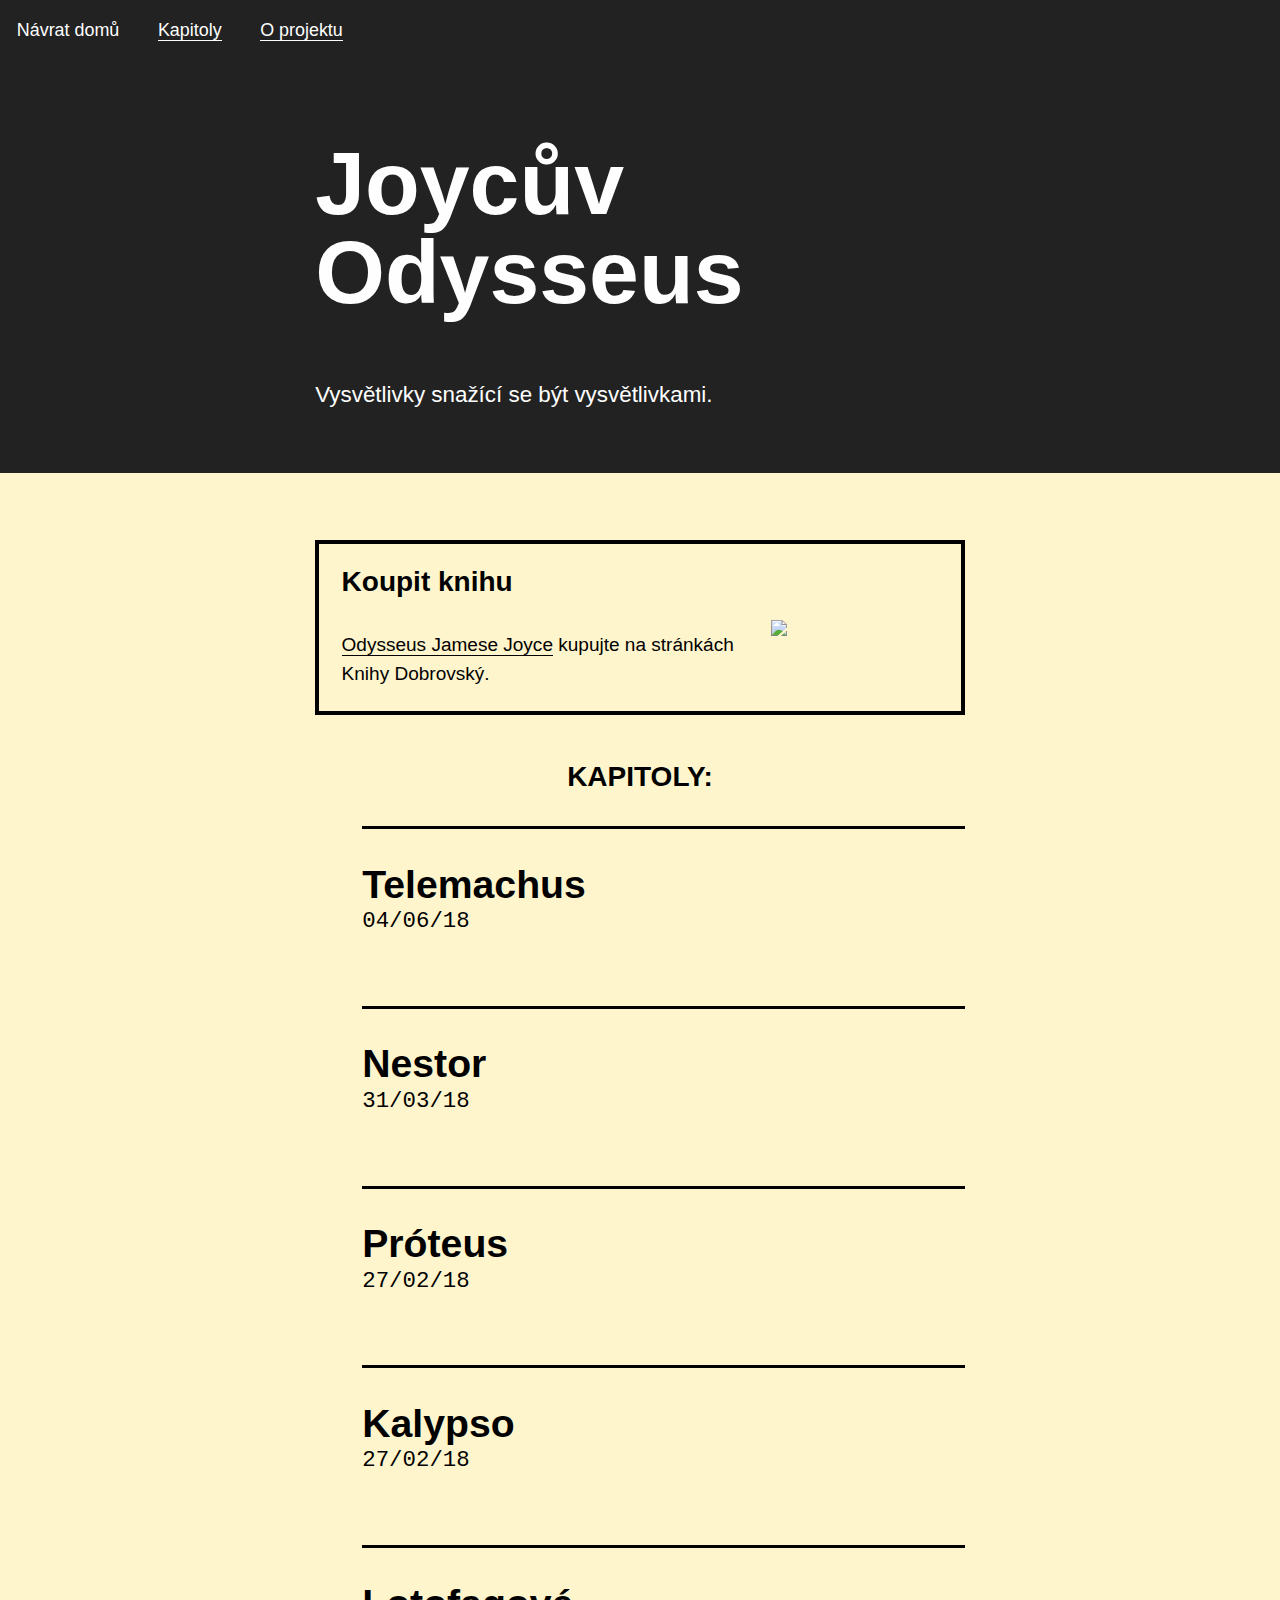
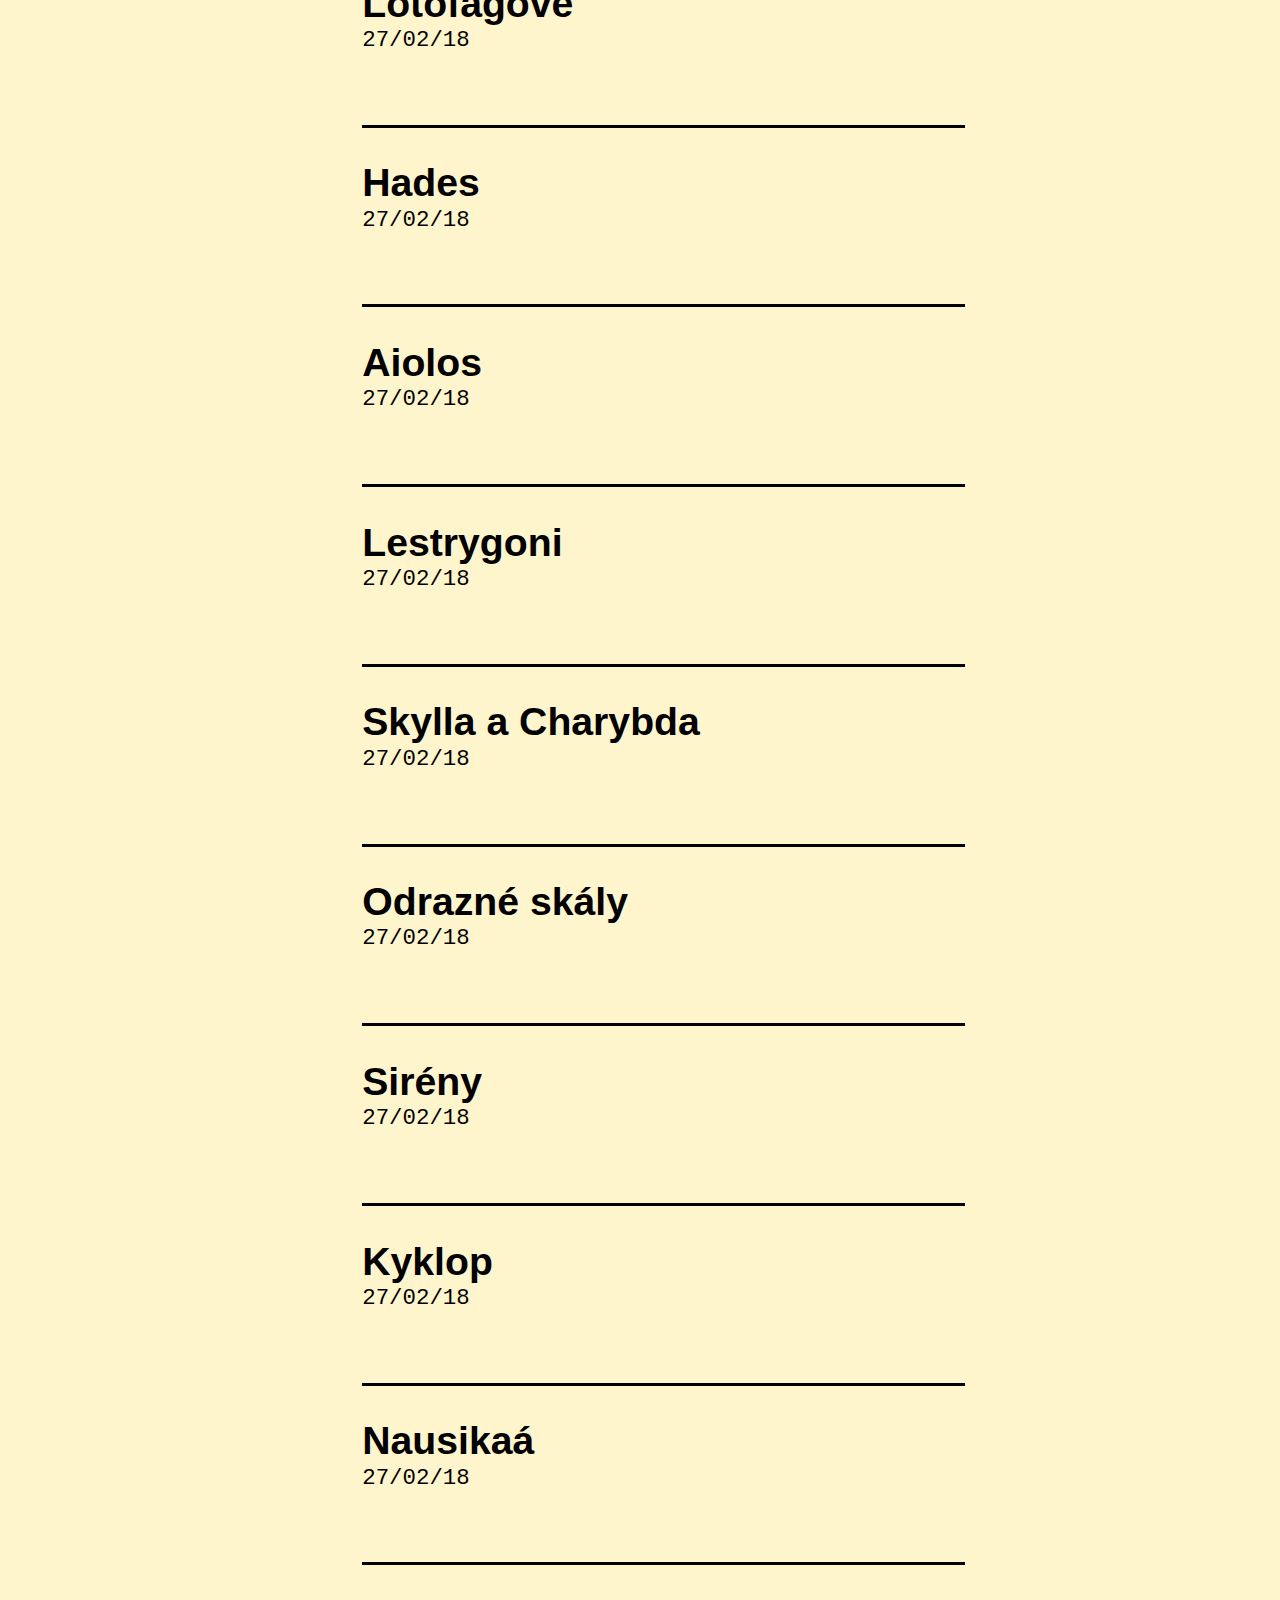
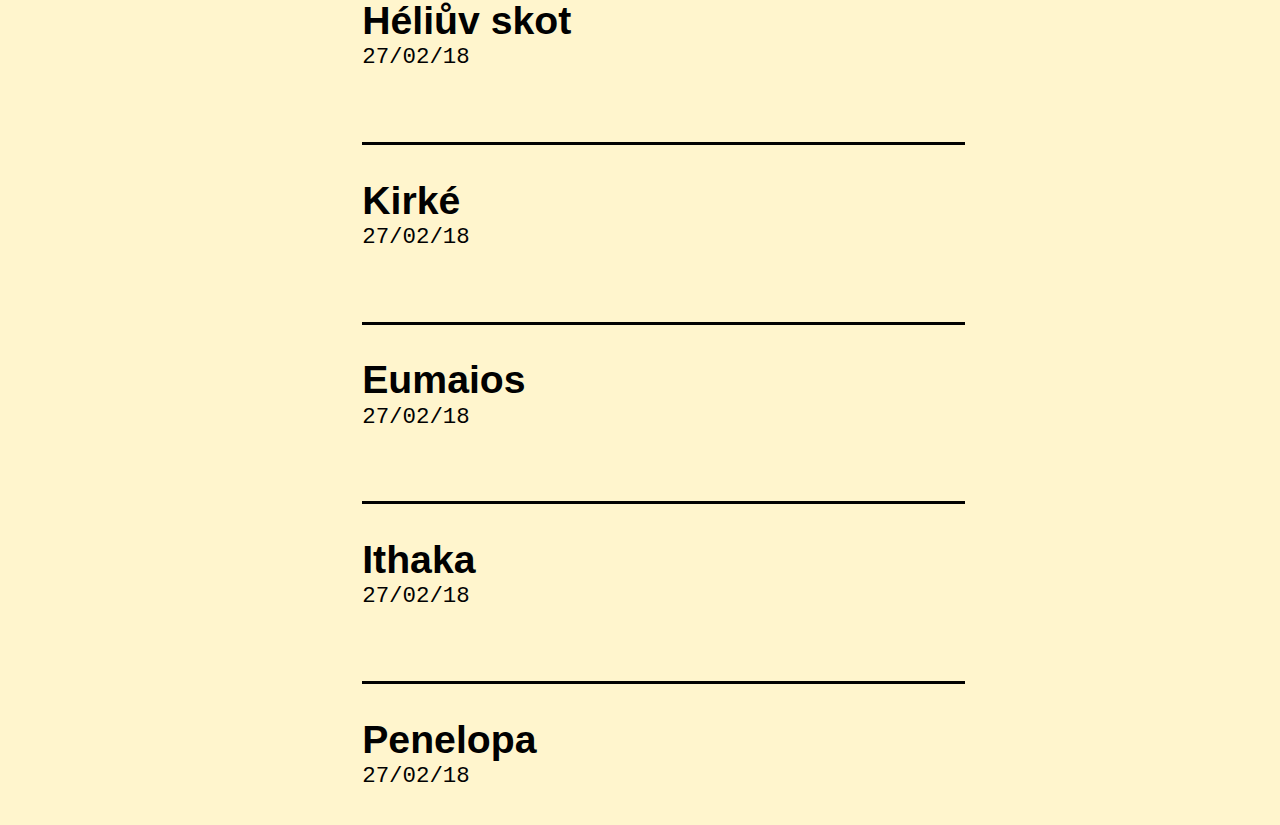
==== index.html @ 57816d29 "changes" ====
<!doctype html>
<html class="no-js" lang="cs-CZ">

<head>
  <meta charset="utf-8">
  <title>Joycův Odysseus. Vysvětlivky.</title>
  <meta name="description" content="">
  <meta name="viewport" content="width=device-width, initial-scale=1">

  <link rel="manifest" href="site.webmanifest">
  <link rel="apple-touch-icon" href="icon.png">
  <!-- Place favicon.ico in the root directory -->

  <link rel="stylesheet" href="css/normalize.css">
  <link rel="stylesheet" href="css/main.css">

</head>

<body>
  <!--[if lte IE 9]>
    <p class="browserupgrade">You are using an <strong>outdated</strong> browser. Please <a href="https://browsehappy.com/">upgrade your browser</a> to improve your experience and security.</p>
  <![endif]-->

  <a href="#main">Přeskočit na hlavní obsah</a>
  <header role="banner" class="reversed">
    <nav aria-label="site">
      <ul>
        <li><a href="/">Návrat domů</a></li>
        <li><a href="/#chapters">Kapitoly</a></li>
        <li><a href="/about-the-project">O projektu</a></li>
      </ul>
    </nav>
    
    <div class="central" style="padding-bottom: 2.75em;">
      <h1 class="site-name">Joycův Odysseus</h1>
      <p>Vysvětlivky snažící se být vysvětlivkami.</p>
      
    </div>
  </header>

  <main id="main" class="central">
    <div class="book">
      <div>
        <h2>Koupit knihu</h2>
        <p>
          <a href="https://www.knihydobrovsky.cz/odysseus-36936">Odysseus Jamese Joyce</a> kupujte na stránkách Knihy Dobrovský.
        </p>
      </div>
      <img src="/assets/images/on-light.svg?v=f2a9392c22">
    </div>

    <h2 id="chapters" class="caps-heading" tabindex="-1">Kapitoly:</h2>
    <nav aria-label="components">
      <ul>
        <li>
          <h3><a href="/telemachus/">Telemachus</a></h3>
          <time class="post-date" datetime="2018-06-04">04/06/18</time>
        </li>
        <li>
          <h3><a href="/nestor/">Nestor</a></h3>
          <time class="post-date" datetime="2018-03-31">31/03/18</time>
        </li>
        <li>
          <h3><a href="/protues/">Próteus</a></h3>
          <time class="post-date" datetime="2018-02-27">27/02/18</time>
        </li>
        <li>
          <h3><a href="/calypso/">Kalypso</a></h3>
          <time class="post-date" datetime="2018-02-27">27/02/18</time>
        </li>
        <li>
          <h3><a href="/lotus/">Lotofagové</a></h3>
          <time class="post-date" datetime="2018-02-27">27/02/18</time>
        </li>
        <li>
          <h3><a href="/hades/">Hades</a></h3>
          <time class="post-date" datetime="2018-02-27">27/02/18</time>
        </li>
        <li>
          <h3><a href="/aeolus/">Aiolos</a></h3>
          <time class="post-date" datetime="2018-02-27">27/02/18</time>
        </li>
        <li>
          <h3><a href="/lestry/">Lestrygoni</a></h3>
          <time class="post-date" datetime="2018-02-27">27/02/18</time>
        </li>
        <li>
          <h3><a href="/scylla/">Skylla a Charybda</a></h3>
          <time class="post-date" datetime="2018-02-27">27/02/18</time>
        </li>
        <li>
          <h3><a href="/wrocks/">Odrazné skály</a></h3>
          <time class="post-date" datetime="2018-02-27">27/02/18</time>
        </li>
        <li>
          <h3><a href="/sirens/">Sirény</a></h3>
          <time class="post-date" datetime="2018-02-27">27/02/18</time>
        </li>
        <li>
          <h3><a href="/cyclops/">Kyklop</a></h3>
          <time class="post-date" datetime="2018-02-27">27/02/18</time>
        </li>
        <li>
          <h3><a href="/nausicaa/">Nausikaá</a></h3>
          <time class="post-date" datetime="2018-02-27">27/02/18</time>
        </li>
        <li>
          <h3><a href="/oxen/">Héliův skot</a></h3>
          <time class="post-date" datetime="2018-02-27">27/02/18</time>
        </li>
        <li>
          <h3><a href="/circe/">Kirké</a></h3>
          <time class="post-date" datetime="2018-02-27">27/02/18</time>
        </li>
        <li>
          <h3><a href="/eumaeus/">Eumaios</a></h3>
          <time class="post-date" datetime="2018-02-27">27/02/18</time>
        </li>
        <li>
          <h3><a href="/ithaca/">Ithaka</a></h3>
          <time class="post-date" datetime="2018-02-27">27/02/18</time>
        </li>
        <li>
          <h3><a href="/penelope/">Penelopa</a></h3>
          <time class="post-date" datetime="2018-02-27">27/02/18</time>
        </li>
      </ul>
    </nav>

    <!--<div class="center">
      <nav class="pagination" role="navigation">
        <span class="page-number">Page 1 of 1</span>
    </nav>

    </div>-->

  </main>


  <script src="js/vendor/modernizr-3.6.0.min.js"></script>
  <script src="https://code.jquery.com/jquery-3.3.1.min.js" integrity="sha256-FgpCb/KJQlLNfOu91ta32o/NMZxltwRo8QtmkMRdAu8=" crossorigin="anonymous"></script>
  <script>window.jQuery || document.write('<script src="js/vendor/jquery-3.3.1.min.js"><\/script>')</script>
  <script src="js/plugins.js"></script>
  <script src="js/main.js"></script>
</body>

</html>
---- css/main.css ----
/*! HTML5 Boilerplate v7.0.1 | MIT License | https://html5boilerplate.com/ */

/* main.css 1.0.0 | MIT License | https://github.com/h5bp/main.css#readme */
/*
 * What follows is the result of much research on cross-browser styling.
 * Credit left inline and big thanks to Nicolas Gallagher, Jonathan Neal,
 * Kroc Camen, and the H5BP dev community and team.
 */

 
/* ==========================================================================
   Base styles: opinionated defaults
   ========================================================================== */

   html {
    color: #222;
    font-size: 1em;
    line-height: 1.4;
}

/*
 * Remove text-shadow in selection highlight:
 * https://twitter.com/miketaylr/status/12228805301
 *
 * Vendor-prefixed and regular ::selection selectors cannot be combined:
 * https://stackoverflow.com/a/16982510/7133471
 *
 * Customize the background color to match your design.
 */

::selection {
    background: #b3d4fc;
    text-shadow: none;
}

/*
 * A better looking default horizontal rule
 */

hr {
    display: block;
    height: 1px;
    border: 0;
    border-top: 1px solid #ccc;
    margin: 1em 0;
    padding: 0;
}

/*
 * Remove the gap between audio, canvas, iframes,
 * images, videos and the bottom of their containers:
 * https://github.com/h5bp/html5-boilerplate/issues/440
 */

audio,
canvas,
iframe,
img,
svg,
video {
    vertical-align: middle;
}

/*
 * Remove default fieldset styles.
 */

fieldset {
    border: 0;
    margin: 0;
    padding: 0;
}

/*
 * Allow only vertical resizing of textareas.
 */

textarea {
    resize: vertical;
}

/* ==========================================================================
   Browser Upgrade Prompt
   ========================================================================== */

.browserupgrade {
    margin: 0.2em 0;
    background: #ccc;
    color: #000;
    padding: 0.2em 0;
}




 /* ==========================================================================
   Author's custom styles
   ========================================================================== */
















 /* ==========================================================================
   Helper classes
   ========================================================================== */

/*
 * Hide visually and from screen readers
 */

 .hidden {
  display: none !important;
}

/*
* Hide only visually, but have it available for screen readers:
* https://snook.ca/archives/html_and_css/hiding-content-for-accessibility
*
* 1. For long content, line feeds are not interpreted as spaces and small width
*    causes content to wrap 1 word per line:
*    https://medium.com/@jessebeach/beware-smushed-off-screen-accessible-text-5952a4c2cbfe
*/

.visuallyhidden {
  border: 0;
  clip: rect(0 0 0 0);
  height: 1px;
  margin: -1px;
  overflow: hidden;
  padding: 0;
  position: absolute;
  width: 1px;
  white-space: nowrap; /* 1 */
}

/*
* Extends the .visuallyhidden class to allow the element
* to be focusable when navigated to via the keyboard:
* https://www.drupal.org/node/897638
*/

.visuallyhidden.focusable:active,
.visuallyhidden.focusable:focus {
  clip: auto;
  height: auto;
  margin: 0;
  overflow: visible;
  position: static;
  width: auto;
  white-space: inherit;
}

/*
* Hide visually and from screen readers, but maintain layout
*/

.invisible {
  visibility: hidden;
}

/*
* Clearfix: contain floats
*
* For modern browsers
* 1. The space content is one way to avoid an Opera bug when the
*    `contenteditable` attribute is included anywhere else in the document.
*    Otherwise it causes space to appear at the top and bottom of elements
*    that receive the `clearfix` class.
* 2. The use of `table` rather than `block` is only necessary if using
*    `:before` to contain the top-margins of child elements.
*/

.clearfix:before,
.clearfix:after {
  content: " "; /* 1 */
  display: table; /* 2 */
}

.clearfix:after {
  clear: both;
}

 
/* ==========================================================================
   EXAMPLE Media Queries for Responsive Design.
   These examples override the primary ('mobile first') styles.
   Modify as content requires.
   ========================================================================== */

   @media only screen and (min-width: 35em) {
    /* Style adjustments for viewports that meet the condition */
}

@media print,
       (-webkit-min-device-pixel-ratio: 1.25),
       (min-resolution: 1.25dppx),
       (min-resolution: 120dpi) {
    /* Style adjustments for high resolution devices */
}

 
/* ==========================================================================
   Print styles.
   Inlined to avoid the additional HTTP request:
   https://www.phpied.com/delay-loading-your-print-css/
   ========================================================================== */

   @media print {
    *,
    *:before,
    *:after {
        background: transparent !important;
        color: #000 !important; /* Black prints faster */
        -webkit-box-shadow: none !important;
        box-shadow: none !important;
        text-shadow: none !important;
    }

    a,
    a:visited {
        text-decoration: underline;
    }

    a[href]:after {
        content: " (" attr(href) ")";
    }

    abbr[title]:after {
        content: " (" attr(title) ")";
    }

    /*
     * Don't show links that are fragment identifiers,
     * or use the `javascript:` pseudo protocol
     */

    a[href^="#"]:after,
    a[href^="javascript:"]:after {
        content: "";
    }

    pre {
        white-space: pre-wrap !important;
    }
    pre,
    blockquote {
        border: 1px solid #999;
        page-break-inside: avoid;
    }

    /*
     * Printing Tables:
     * http://css-discuss.incutio.com/wiki/Printing_Tables
     */

    thead {
        display: table-header-group;
    }

    tr,
    img {
        page-break-inside: avoid;
    }

    p,
    h2,
    h3 {
        orphans: 3;
        widows: 3;
    }

    h2,
    h3 {
        page-break-after: avoid;
    }
}

s

* + * {
    margin-top: 1.5rem;
}

:empty:not(img) + *,
li + li,
header * + * {
    margin-top: 0;
}

a {
    color: inherit;
    text-decoration: none;
    border-bottom: 1px solid;
    cursor: pointer;
}

:focus {
    outline: none;
}

:focus:not([tabindex='-1']) {
    outline: 4px solid #80b3ff;
    outline-offset: 2px;
}

h1 {
    font-size: 3rem;
}

.site-name {
    font-size: 4rem;
    margin-top: 3.5rem;
    word-spacing: 100em;
    line-height: 1;
}

nav ul {
    list-style: none;
}

[aria-label='site'] ul {
    text-align: left;
    font-size: 0.8rem;
    padding: 0.75rem;
    padding-left: 0;
}

[aria-label='site'] li {
    display: inline-block;
    margin: 0 0.75rem;
}

[aria-label='site'] li:first-child a {
    border: 0;
}

header {
    position: relative;
    margin-top: 0;
}

header p {
    margin-top: 0.35rem;
}

svg {
    display: block;
    overflow: hidden;
    margin-left: auto;
    margin-right: auto;
}

path {
    fill: #fefefe;
}

header svg {
    margin-top: 1.5rem;
}

.vh {
    position: absolute!important;
    clip: rect(1px, 1px, 1px, 1px);
    padding: 0!important;
    border: 0!important;
    height: 1px!important;
    width: 1px!important;
    overflow: hidden;
}

.central {
    max-width: 32rem;
    padding-right: 1.5rem;
    padding-left: 1.5rem;
    margin-right: auto;
    margin-left: auto;
}

.reversed {
    background: #222;
    color: #fefefe;
}

.reversed a {
    color: #fefefe;
}

.cables > * {
    animation: slideUp 1.5s ease-out 1;
}

.cables >:nth-child(odd) {
    animation-duration: 2s;
}

@media (max-width: 600px) {
    [aria-label='site'] ul {
        text-align: center;
        padding-left: 0.7rem;
    }
    [aria-label='site'] li {
        margin: 0.35rem;
    }
    [aria-label='site'] li:first-child {
        display: block;
    }
    h1 {
        font-size: 2.5rem!important;
    }
}


* + * {
    margin-top: 1.5rem;
}

:empty:not(img) + *,
li + li {
    margin-top: 0;
}

a {
    color: inherit;
    text-decoration: none;
    border-bottom: 1px solid;
    cursor: pointer;
}

:focus {
    outline: none;
}

:focus:not([tabindex='-1']) {
    outline: 4px solid #80b3ff;
    outline-offset: 2px;
}

h2,
h3 {
    line-height: 1.1;
}

main {
    display: block;
}

h2 {
    font-size: 1.75rem;
}

* + h2 {
    margin-top: 2.1rem;
}

h3 {
    font-size: 1.25rem;
    text-transform: uppercase;
}

h3 {
    margin-bottom: -0.125rem;
}

nav h3 {
    text-transform: none;
}

img {
    width: 100%;
    max-width: 100%;
    height: auto;
}

main img {
    margin: 1.5rem 0;
}

main img:last-child {
    margin-bottom: 0;
}

main ul {
    padding-left: 2.1rem;
}

nav ul {
    list-style: none;
}

[aria-label='components'] li {
    position: relative;
    padding: 1.5rem 0 3rem;
    border-top: 3px solid;
}


[aria-label='components'] a {
    border: 0;
    position: relative;
}

nav h3 {
    font-size: 1.75rem;
}

main {
    padding-top: 1.5rem;
}

time {
    font-family: monospace;
    margin-top: 0;
}

.caps-heading {
    font-size: 1.25rem;
    text-align: center;
    text-transform: uppercase;
}

.central {
    max-width: 32rem;
    padding-right: 1.5rem;
    padding-left: 1.5rem;
    margin-right: auto;
    margin-left: auto;
}

@media (max-width: 600px) {
    nav h3 {
        font-size: 1.5rem;
    }
}

.book {
    display: flex;
    align-items: center;
    justify-content: space-between;
    border-top: 2px dashed;
    border-bottom: 2px dashed;
    padding: 1.5rem 0;
}

.book img {
    width: 10rem;
    margin: 0;
    margin-left: 1rem;
}

.book * {
    font-size: 0.85rem;
}

.book h2 {
    font-size: 1.25rem;
}

/*! CSS Used from: https://inclusive-components.design/assets/css/styles.css?v=f2a9392c22 */

*,
*::before,
*::after {
    font-family: inherit;
    font-size: inherit;
    color: inherit;
    margin: 0;
    padding: 0;
    box-sizing: border-box;
}

html {
  font-family: "Seguoe UI", arial, sans-serif;
  font-size: calc(1em + 0.5vw);
  color: #010101;
  line-height: 1.5;
  /*background: #fefefe;*/
  background: #fff5cd;
}

* + * {
    margin-top: 1.5rem;
}

body,
:empty:not(img) + *,
li + li,
header * + * {
    margin-top: 0;
}

a {
    color: inherit;
    text-decoration: none;
    border-bottom: 1px solid;
    cursor: pointer;
}

:focus {
    outline: none;
}

:focus:not([tabindex='-1']) {
    outline: 4px solid #80b3ff;
    outline-offset: 2px;
}

[href='#main'] {
    position: absolute;
    top: -2em;
    right: 0.7rem;
}

[href='#main']:focus {
    top: 0.75rem;
}

h1,
h2,
h3 {
    line-height: 1.1;
}

h1 {
    font-size: 3rem;
}

main {
    display: block;
}

.site-name {
    font-size: 4rem;
    margin-top: 3.5rem;
    word-spacing: 100em;
    line-height: 1;
}

h2 {
    font-size: 1.75rem;
}

* + h2 {
    margin-top: 2.1rem;
}

h3 {
    font-size: 1.25rem;
    text-transform: uppercase;
}

h3 {
    margin-bottom: -0.125rem;
}

nav h3 {
    text-transform: none;
}

img {
    width: 100%;
    max-width: 100%;
    height: auto;
}

main img {
    margin: 1.5rem 0;
}

main img:last-child {
    margin-bottom: 0;
}

li a img {
    height: 1em;
    width: auto;
}

main ul {
    padding-left: 2.1rem;
}

nav ul {
    list-style: none;
}

[aria-label='site'] ul {
    text-align: left;
    font-size: 0.8rem;
    padding: 0.75rem;
    padding-left: 0;
}

[aria-label='site'] li {
    display: inline-block;
    margin: 0 0.75rem;
}

[aria-label='components'] li {
    position: relative;
    padding: 1.5rem 0 3rem;
    border-top: 3px solid;
}

[aria-label='components'] a {
    border: 0;
    position: relative;
}

nav h3 {
    font-size: 1.75rem;
}

[aria-label='site'] li:first-child a {
    border: 0;
}

header {
    position: relative;
    margin-top: 0;
}

header p {
    margin-top: 0.35rem;
}

main {
    padding-top: 1.5rem;
}

svg {
    display: block;
    overflow: hidden;
    margin-left: auto;
    margin-right: auto;
}

path {
    fill: #fefefe;
}

header svg {
    margin-top: 1.5rem;
}

time {
    font-family: monospace;
    margin-top: 0;
}

footer {
    text-align: center;
    font-size: 0.85rem;
    padding: 2.8rem 0;
    margin: 0;
}

footer * + * {
    margin-top: 0;
}

.vh {
    position: absolute!important;
    clip: rect(1px, 1px, 1px, 1px);
    padding: 0!important;
    border: 0!important;
    height: 1px!important;
    width: 1px!important;
    overflow: hidden;
}

ul.inline {
    list-style: none;
    padding: 0;
    margin-top: -0.25rem;
    margin-bottom: -0.25rem;
}

ul.inline li {
    display: inline-block;
    margin: 0.5rem;
}

.caps-heading {
    font-size: 1.25rem;
    text-align: center;
    text-transform: uppercase;
}

.central {
    max-width: 32rem;
    padding-right: 1.5rem;
    padding-left: 1.5rem;
    margin-right: auto;
    margin-left: auto;
}

.reversed {
    background: #222;
    color: #fefefe;
}

.reversed a {
    color: #fefefe;
}

.cables > * {
    animation: slideUp 1.5s ease-out 1;
}

.cables >:nth-child(odd) {
    animation-duration: 2s;
}

@media (max-width: 600px) {
    [aria-label='site'] ul {
        text-align: center;
        padding-left: 0.7rem;
    }
    [aria-label='site'] li {
        margin: 0.35rem;
    }
    [aria-label='site'] li:first-child {
        display: block;
    }
    h1 {
        font-size: 2.5rem!important;
    }
    nav h3 {
        font-size: 1.5rem;
    }
    footer ul.inline {
        margin: 0;
        margin-top: 1.5rem;
    }
    footer ul.inline li {
        display: block;
        margin: 0;
        margin-top: 0.25rem;
    }
}

.book {
  display: flex;
  align-items: center;
  justify-content: space-between;
  border: 4px solid;
  padding: 1rem;
}

.book img {
    width: 10rem;
    margin: 0;
    margin-left: 1rem;
}

.book * {
    font-size: 0.85rem;
}

.book h2 {
    font-size: 1.25rem;
}

/** --------------------------------------------------------------------

  A11Y Tool Tips

--------------------------------------------------------------------- */
.js .a11y-tip__help,
.no-js [role="tooltip"].a11y-tip__help, .js .a11y-tip__help:after,
.no-js [role="tooltip"].a11y-tip__help:after {
  opacity: 0;
  pointer-events: none;
  -webkit-transition: opacity 0.2s 1s ease-in-out, -webkit-transform 0.2s 1s ease-in-out;
          transition: opacity 0.2s 1s ease-in-out, transform 0.2s 1s ease-in-out;
  -webkit-transform-style: preserve-3d;
          transform-style: preserve-3d;
  visibility: hidden;
}

.a11y-tip {
  display: inline-block;
  position: relative;
}
.a11y-tip__trigger[tabindex] {
  border-bottom: 1px dotted #666;
}
.a11y-tip__trigger[aria-describedby]:hover + .a11y-tip__help,
.a11y-tip__trigger[aria-describedby]:hover + .a11y-tip__help:after, .a11y-tip__trigger[aria-describedby]:focus + .a11y-tip__help,
.a11y-tip__trigger[aria-describedby]:focus + .a11y-tip__help:after {
  opacity: 1;
  pointer-events: auto;
  visibility: visible;
}
.a11y-tip__trigger[aria-describedby]:hover + .a11y-tip__help, .a11y-tip__trigger[aria-describedby]:hover + .a11y-tip__help:after, .a11y-tip__trigger[aria-describedby]:focus + .a11y-tip__help, .a11y-tip__trigger[aria-describedby]:focus + .a11y-tip__help:after {
  -webkit-transform: translate(-50%, 0px);
          transform: translate(-50%, 0px);
}
@media screen and (min-width: 41.25em) {
  .a11y-tip__trigger[aria-describedby]:hover + .a11y-tip__help--left, .a11y-tip__trigger[aria-describedby]:hover + .a11y-tip__help--left:after, .a11y-tip__trigger[aria-describedby]:focus + .a11y-tip__help--left, .a11y-tip__trigger[aria-describedby]:focus + .a11y-tip__help--left:after {
    -webkit-transform: translate(0px, -50%);
            transform: translate(0px, -50%);
  }
  .a11y-tip__trigger[aria-describedby]:hover + .a11y-tip__help--right, .a11y-tip__trigger[aria-describedby]:hover + .a11y-tip__help--right:after, .a11y-tip__trigger[aria-describedby]:focus + .a11y-tip__help--right, .a11y-tip__trigger[aria-describedby]:focus + .a11y-tip__help--right:after {
    -webkit-transform: translate(0px, -50%);
            transform: translate(0px, -50%);
  }
}
.a11y-tip--no-delay .a11y-tip__help,
.a11y-tip--no-delay .a11y-tip__help:after {
  -webkit-transition: opacity .2s ease-in-out, -webkit-transform .2s ease-in-out;
          transition: opacity .2s ease-in-out, transform .2s ease-in-out;
}

.js .a11y-tip__help,
.no-js [role="tooltip"].a11y-tip__help {
  background: rgba(68, 100, 194, 0.9);
  border-radius: 4px;
  color: #fff;
  font-size: 14px;
  left: 50%;
  margin-top: 12px;
  max-width: 400px;
  min-width: 220px;
  padding: .5em 1em;
  position: absolute;
  text-align: left;
  top: 100%;
  -webkit-transform: translate(-50%, 10px);
          transform: translate(-50%, 10px);
  width: 100%;
  z-index: 10;
}
.js .a11y-tip__help:after,
.no-js [role="tooltip"].a11y-tip__help:after {
  background: no-repeat url('data:image/svg+xml;utf8,<svg xmlns="http://www.w3.org/2000/svg" width="36px" height="12px"><path fill="rgba(68, 100, 194, 0.9)" transform="rotate(180 18 6)" d="M2.658,0.000 C-13.615,0.000 50.938,0.000 34.662,0.000 C28.662,0.000 23.035,12.002 18.660,12.002 C14.285,12.002 8.594,0.000 2.658,0.000 Z"/></svg>');
  background-size: 100% auto;
  height: 6px;
  width: 18px;
  bottom: 100%;
  content: '';
  left: 50%;
  margin-top: 6px;
  position: absolute;
  -webkit-transform: translate(-50%, 10px);
          transform: translate(-50%, 10px);
  z-index: 10;
}
.js .a11y-tip__help--top,
.no-js [role="tooltip"].a11y-tip__help--top {
  bottom: 100%;
  left: 50%;
  margin-bottom: 12px;
  -webkit-transform-origin: center top;
          transform-origin: center top;
  -webkit-transform: translate(-50%, 10px);
          transform: translate(-50%, 10px);
  margin-top: 0;
  top: auto;
}
.js .a11y-tip__help--top:after,
.no-js [role="tooltip"].a11y-tip__help--top:after {
  background: no-repeat url('data:image/svg+xml;utf8,<svg xmlns="http://www.w3.org/2000/svg" width="36px" height="12px"><path fill="rgba(68, 100, 194, 0.9)" transform="rotate(0)" d="M2.658,0.000 C-13.615,0.000 50.938,0.000 34.662,0.000 C28.662,0.000 23.035,12.002 18.660,12.002 C14.285,12.002 8.594,0.000 2.658,0.000 Z"/></svg>');
  background-size: 100% auto;
  height: 6px;
  width: 18px;
  left: 50%;
  margin-bottom: 6px;
  top: 100%;
  -webkit-transform-origin: center top;
          transform-origin: center top;
  -webkit-transform: translate(-50%, -10px);
          transform: translate(-50%, -10px);
  margin-top: 0;
}
@media screen and (min-width: 41.25em) {
  .js .a11y-tip__help--left,
  .no-js [role="tooltip"].a11y-tip__help--left {
    margin-right: 11px;
    right: 100%;
    top: 50%;
    -webkit-transform: translate(10px, -50%);
            transform: translate(10px, -50%);
    left: auto;
    margin-top: 0;
  }
  .js .a11y-tip__help--left:after,
  .no-js [role="tooltip"].a11y-tip__help--left:after {
    background: no-repeat url('data:image/svg+xml;utf8,<svg xmlns="http://www.w3.org/2000/svg" width="12px" height="36px"><path fill="rgba(68, 100, 194, 0.9)" transform="rotate(-90 18 18)" d="M2.658,0.000 C-13.615,0.000 50.938,0.000 34.662,0.000 C28.662,0.000 23.035,12.002 18.660,12.002 C14.285,12.002 8.594,0.000 2.658,0.000 Z"/></svg>');
    background-size: 100% auto;
    height: 18px;
    width: 6px;
    left: 100%;
    margin-right: 5px;
    top: 50%;
    -webkit-transform: translate(-10px, -50%);
            transform: translate(-10px, -50%);
    margin-top: 0;
  }
  .js .a11y-tip__help--right,
  .no-js [role="tooltip"].a11y-tip__help--right {
    left: 100%;
    margin-left: 11px;
    top: 50%;
    -webkit-transform: translate(10px, -50%);
            transform: translate(10px, -50%);
    margin-top: 0;
  }
  .js .a11y-tip__help--right:after,
  .no-js [role="tooltip"].a11y-tip__help--right:after {
    background: no-repeat url('data:image/svg+xml;utf8,<svg xmlns="http://www.w3.org/2000/svg" width="12px" height="36px"><path fill="rgba(68, 100, 194, 0.9)" transform="rotate(90 6 6)" d="M2.658,0.000 C-13.615,0.000 50.938,0.000 34.662,0.000 C28.662,0.000 23.035,12.002 18.660,12.002 C14.285,12.002 8.594,0.000 2.658,0.000 Z"/></svg>');
    background-size: 100% auto;
    height: 18px;
    width: 6px;
    margin-left: 5px;
    right: 100%;
    top: 50%;
    -webkit-transform: translate(10px, -50%);
            transform: translate(10px, -50%);
    bottom: auto;
    left: auto;
    margin-top: 0;
  }
}

.a11y-tip--hide .a11y-tip__help {
  display: none;
}

.no-js .a11y-tip__help:not([role]) {
  font-size: .85em;
}
.no-js .a11y-tip__help:not([role]):before {
  content: "(";
}
.no-js .a11y-tip__help:not([role]):after {
  content: ")";
}
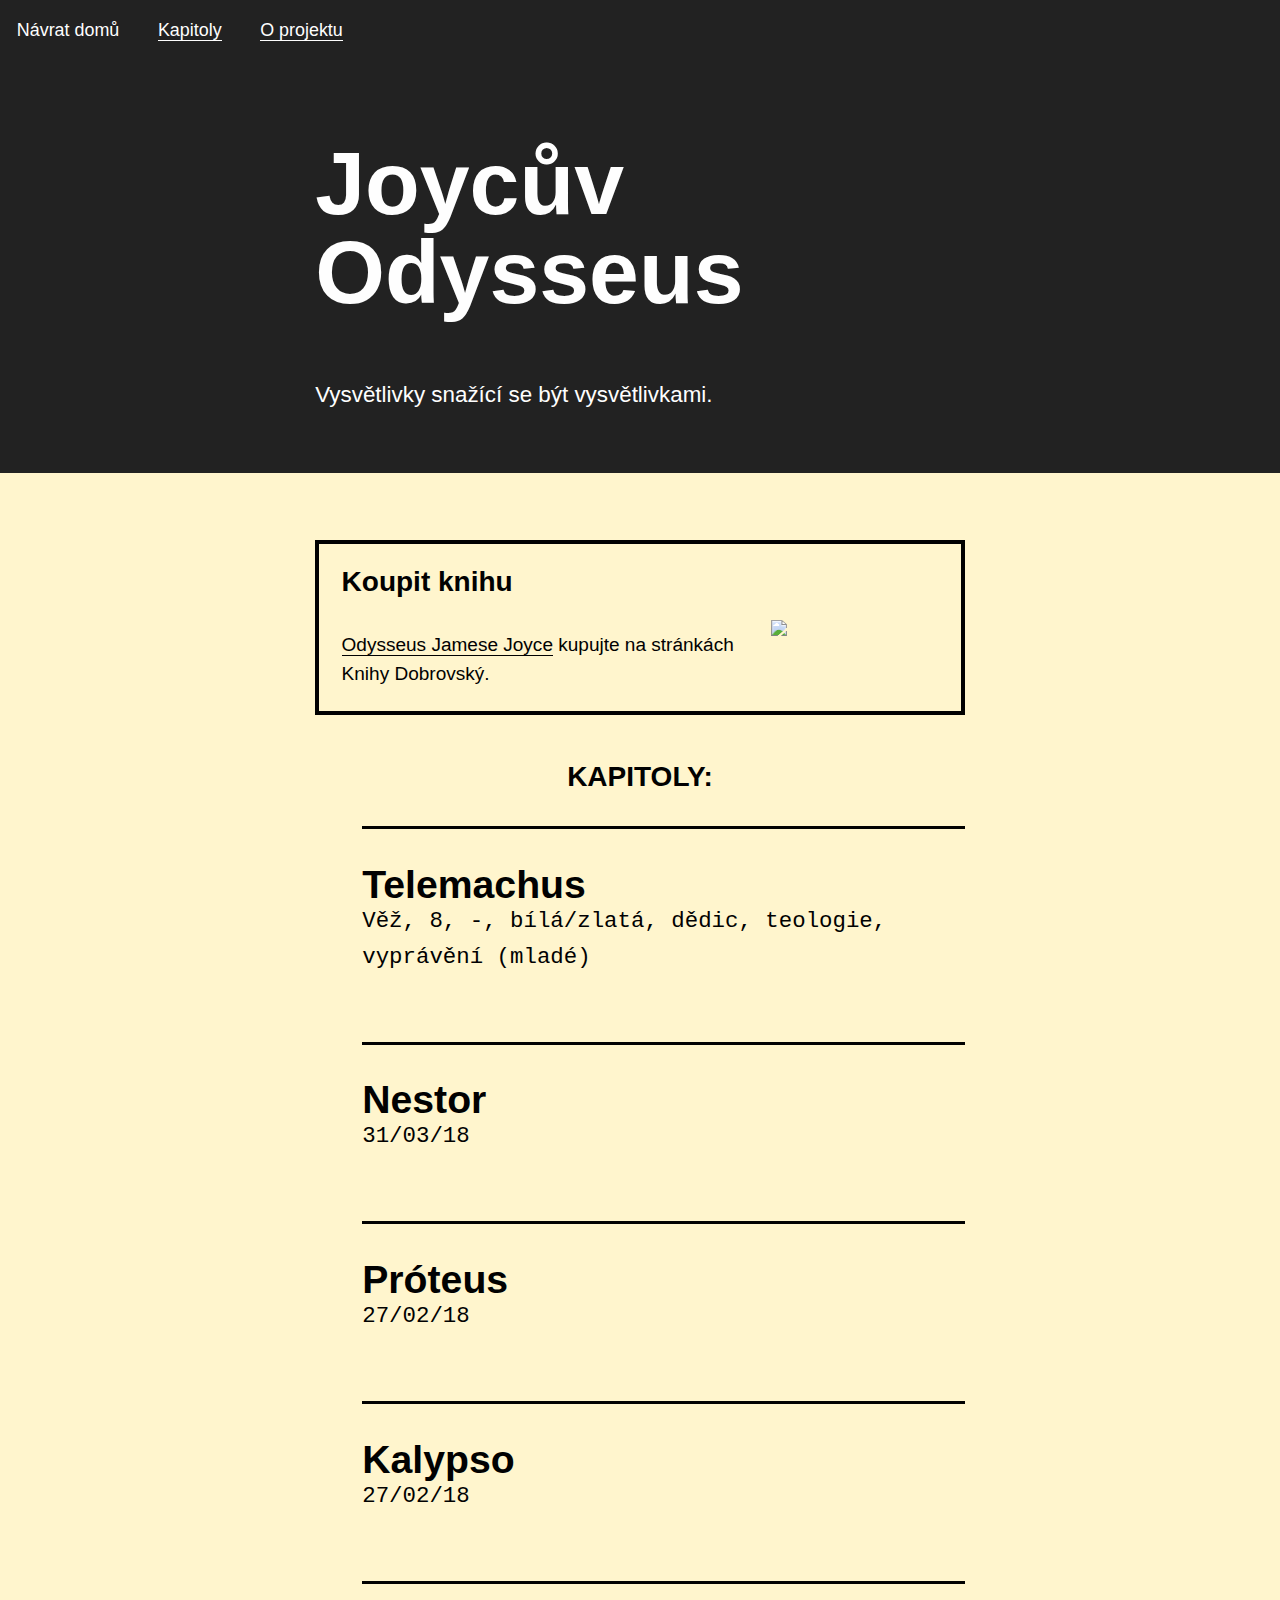
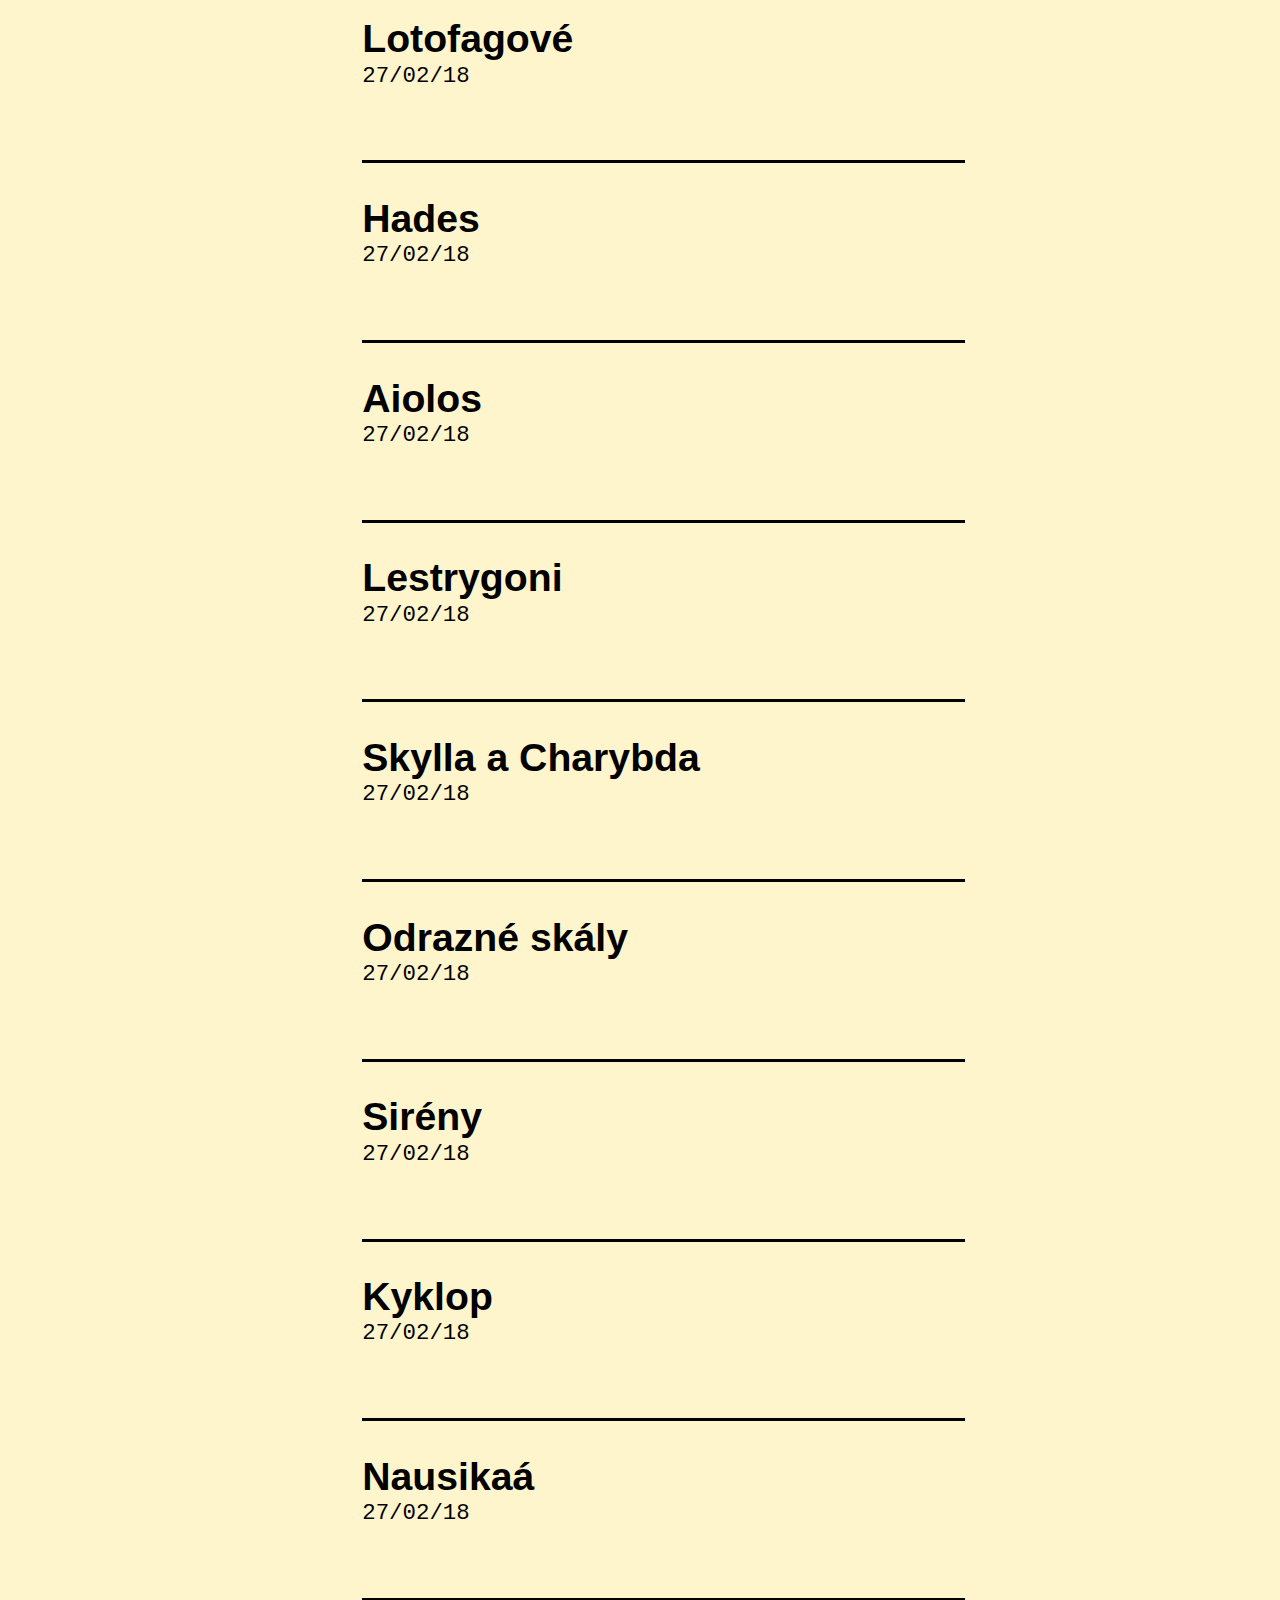
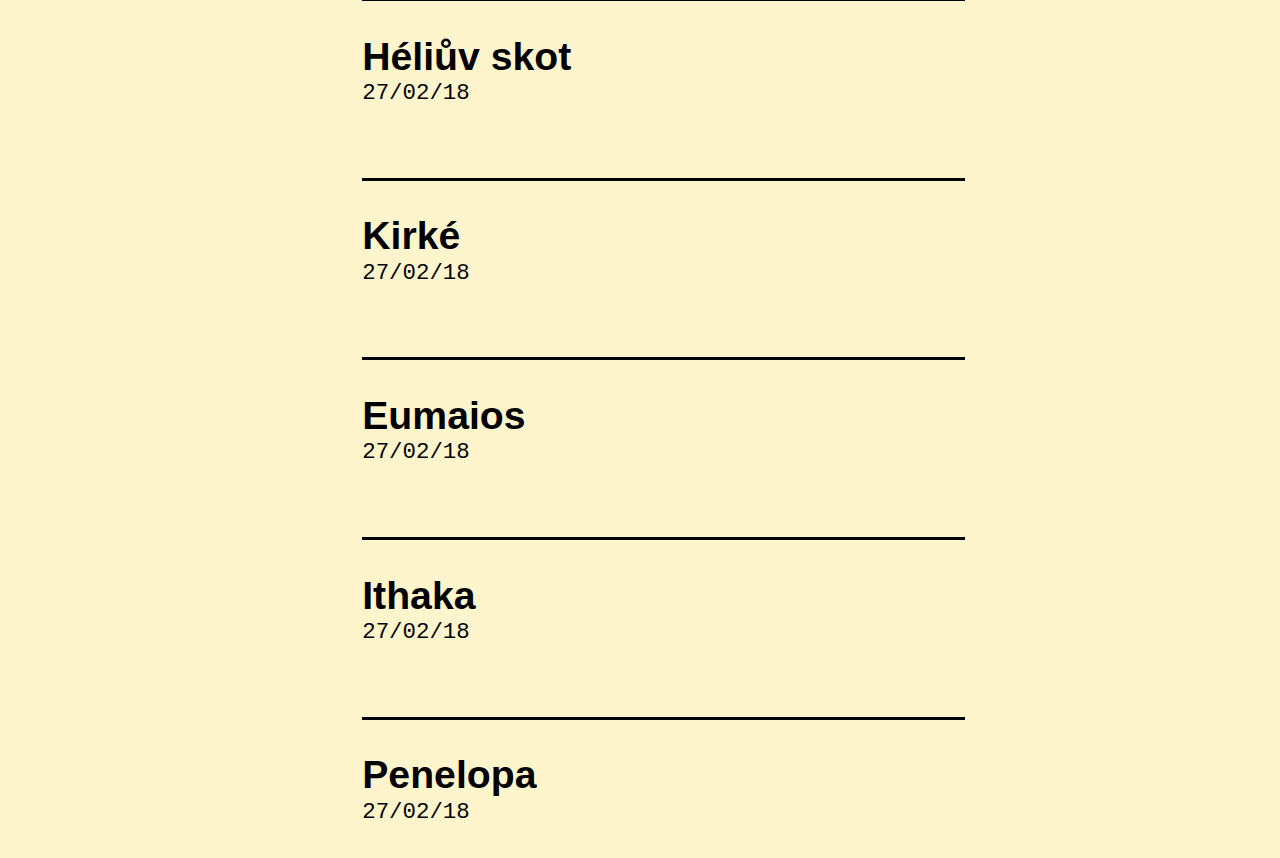
==== commit 8a134274: "ghanc" ====
--- a/index.html
+++ b/index.html
@@ -25,9 +25,9 @@
   <header role="banner" class="reversed">
     <nav aria-label="site">
       <ul>
-        <li><a href="/">Návrat domů</a></li>
-        <li><a href="/#chapters">Kapitoly</a></li>
-        <li><a href="/about-the-project">O projektu</a></li>
+        <li><a href="/joycovaodyssea.github.io/">Návrat domů</a></li>
+        <li><a href="/joycovaodyssea.github.io/#chapters">Kapitoly</a></li>
+        <li><a href="/joycovaodyssea.github.io/about-the-project">O projektu</a></li>
       </ul>
     </nav>
     
@@ -53,8 +53,8 @@
     <nav aria-label="components">
       <ul>
         <li>
-          <h3><a href="/telemachus/">Telemachus</a></h3>
-          <time class="post-date" datetime="2018-06-04">04/06/18</time>
+          <h3><a href="/joycovaodyssea.github.io/telemachus">Telemachus</a></h3>
+          <span class="post-date">Věž, 8, -, bílá/zlatá, dědic, teologie, vyprávění (mladé)</span>
         </li>
         <li>
           <h3><a href="/nestor/">Nestor</a></h3>
--- a/css/main.css
+++ b/css/main.css
@@ -519,7 +519,7 @@
     padding-top: 1.5rem;
 }
 
-time {
+.post-date {
     font-family: monospace;
     margin-top: 0;
 }
@@ -754,7 +754,7 @@
     margin-top: 1.5rem;
 }
 
-time {
+.post-date {
     font-family: monospace;
     margin-top: 0;
 }
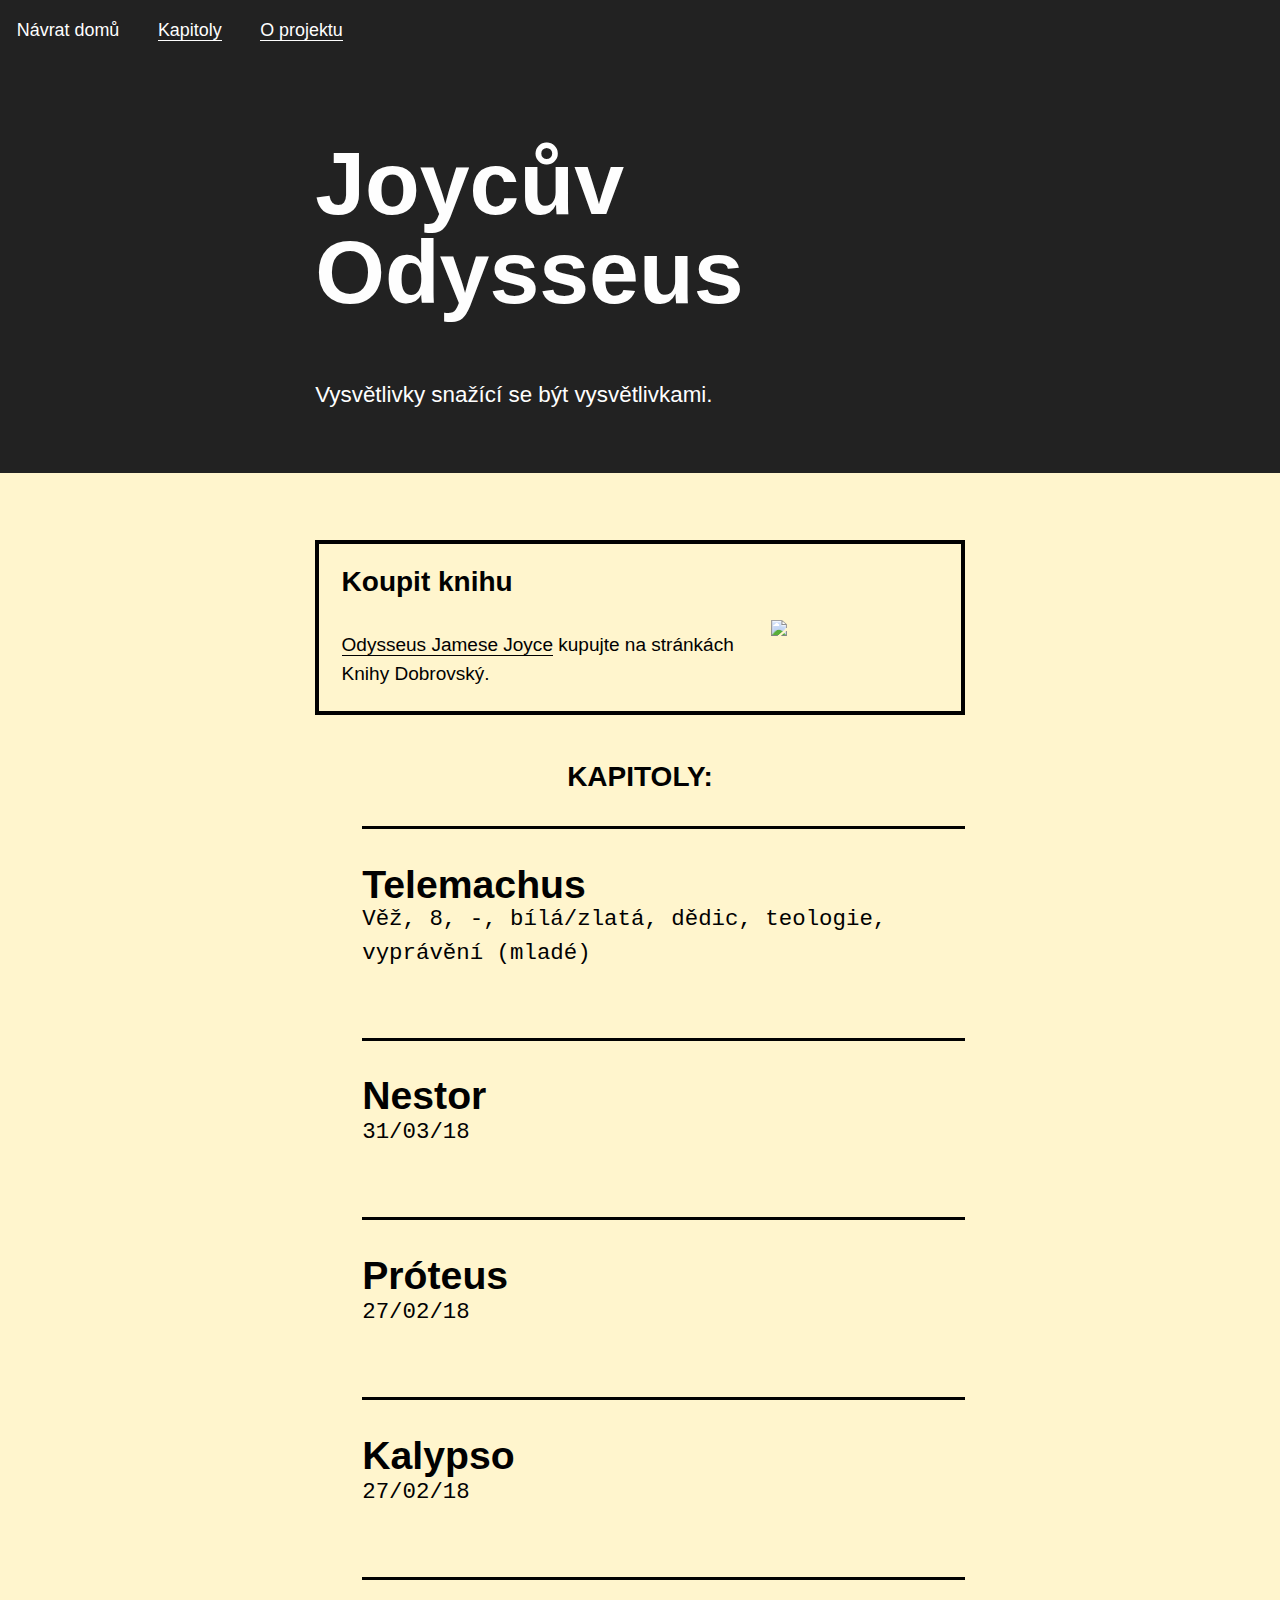
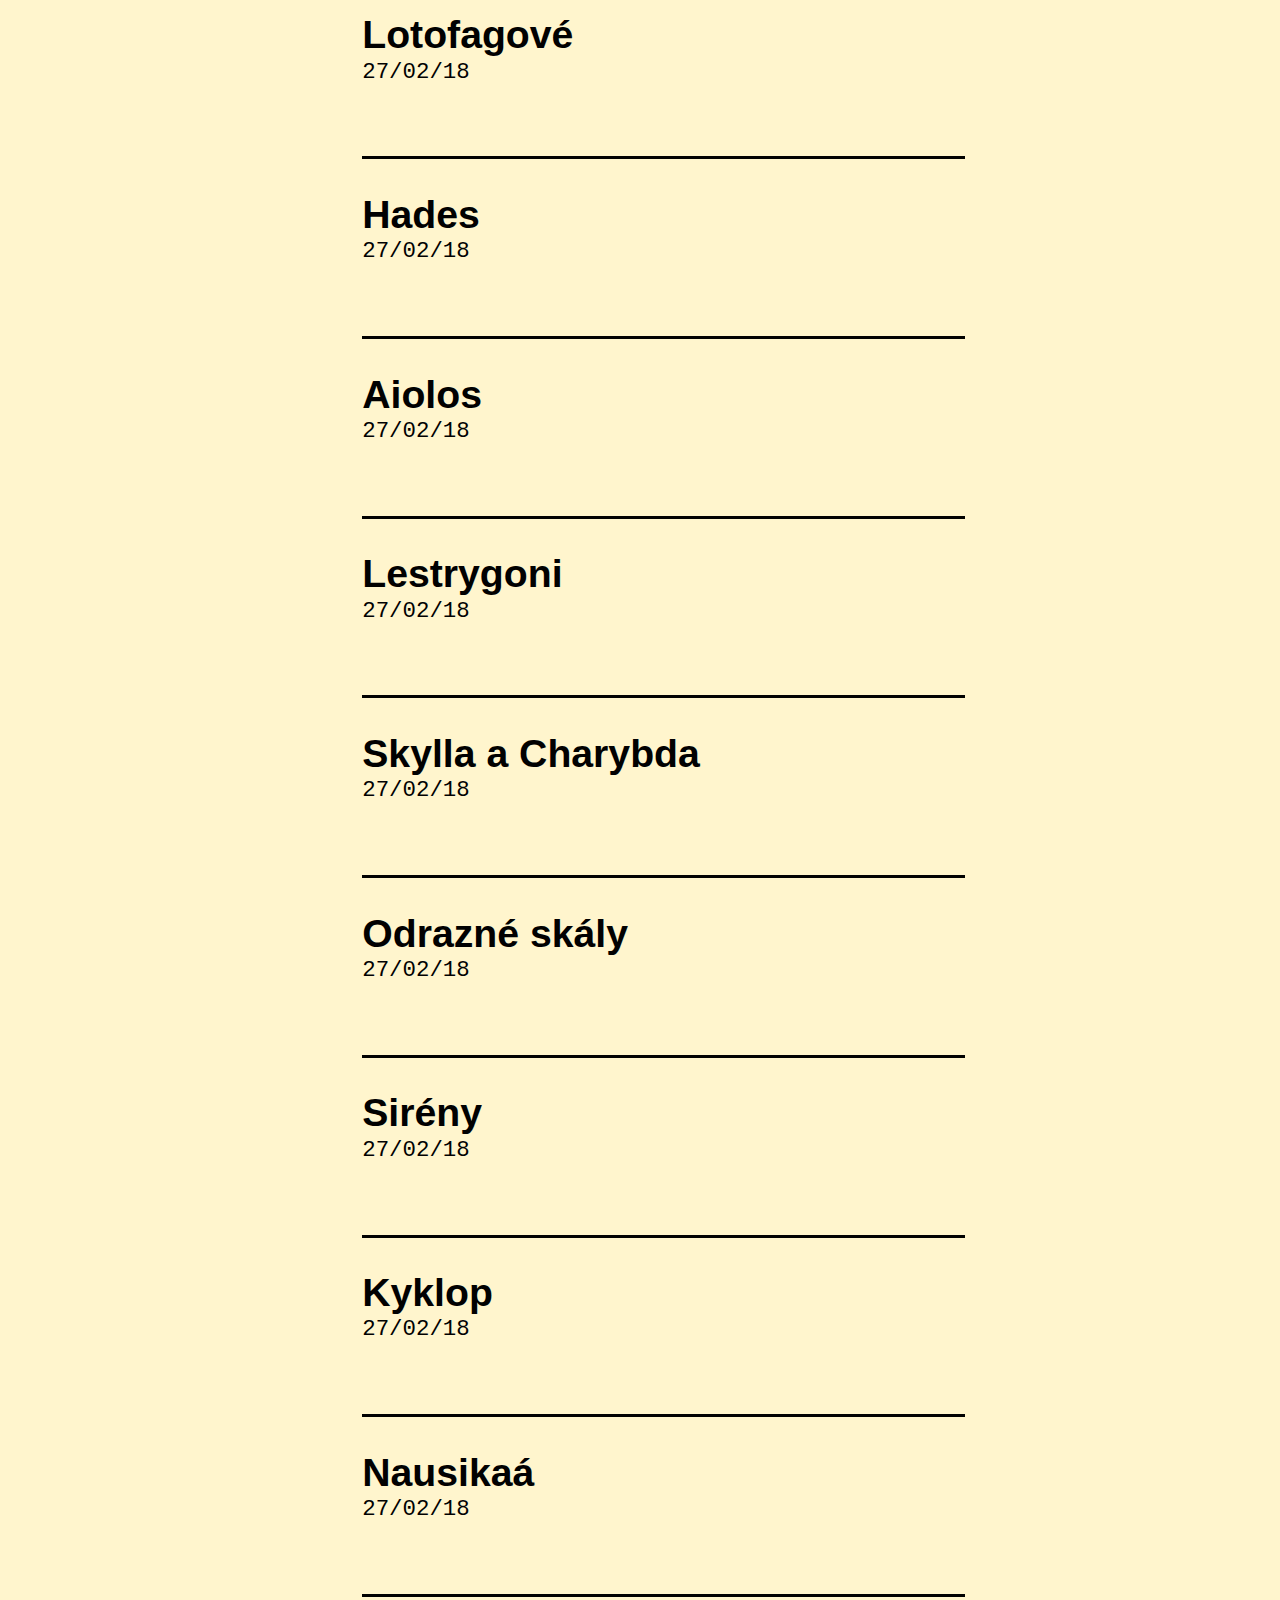
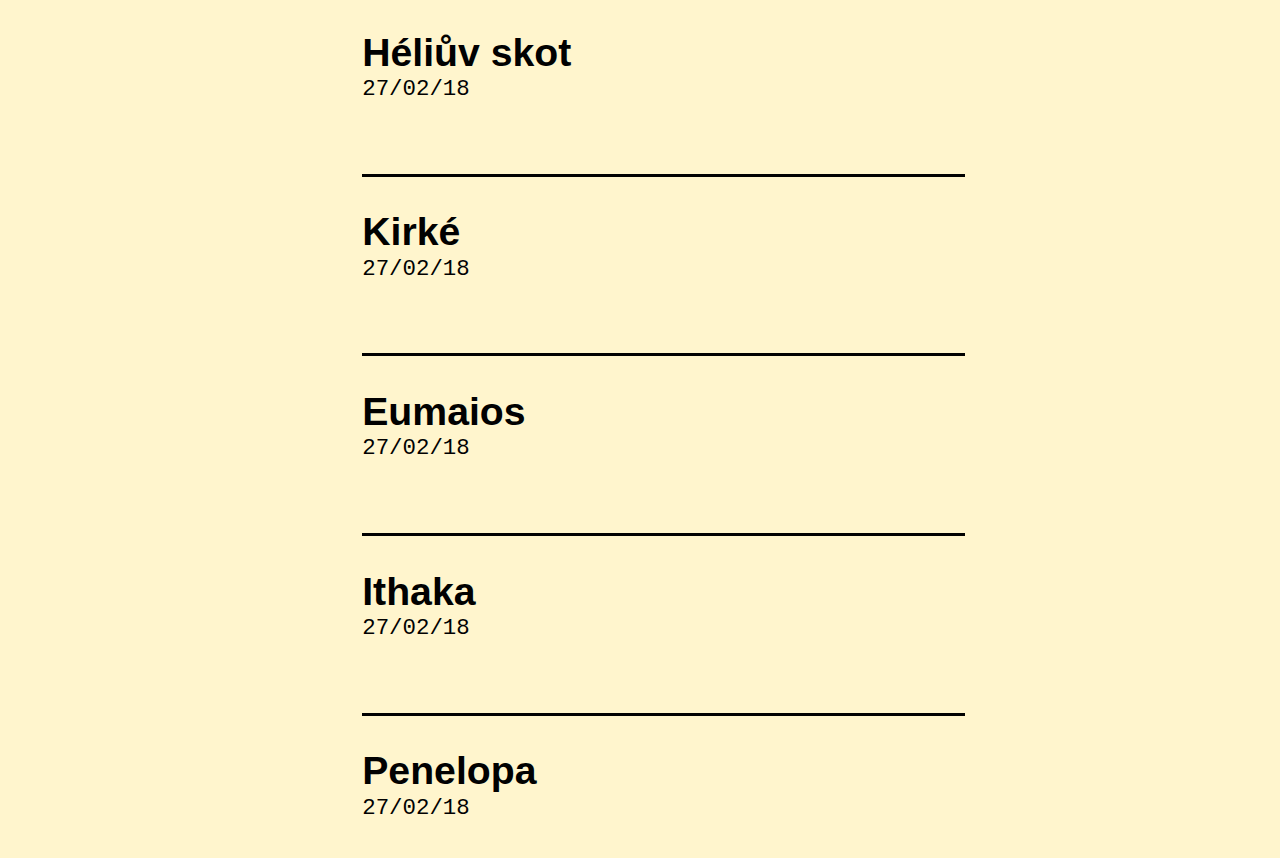
==== commit ab399007: "ghanc" ====
--- a/index.html
+++ b/index.html
@@ -54,7 +54,7 @@
       <ul>
         <li>
           <h3><a href="/joycovaodyssea.github.io/telemachus">Telemachus</a></h3>
-          <span class="post-date">Věž, 8, -, bílá/zlatá, dědic, teologie, vyprávění (mladé)</span>
+          <p class="post-date"><span title="dějiště">Věž</span>, <span title="dějiště">8</span>, <span title="dějiště">-</span>, <span title="dějiště">bílá/zlatá</span>, <span title="dějiště">dědic</span>, <span title="dějiště">teologie</span>, <span title="dějiště">vyprávění (mladé)</span></p>
         </li>
         <li>
           <h3><a href="/nestor/">Nestor</a></h3>
